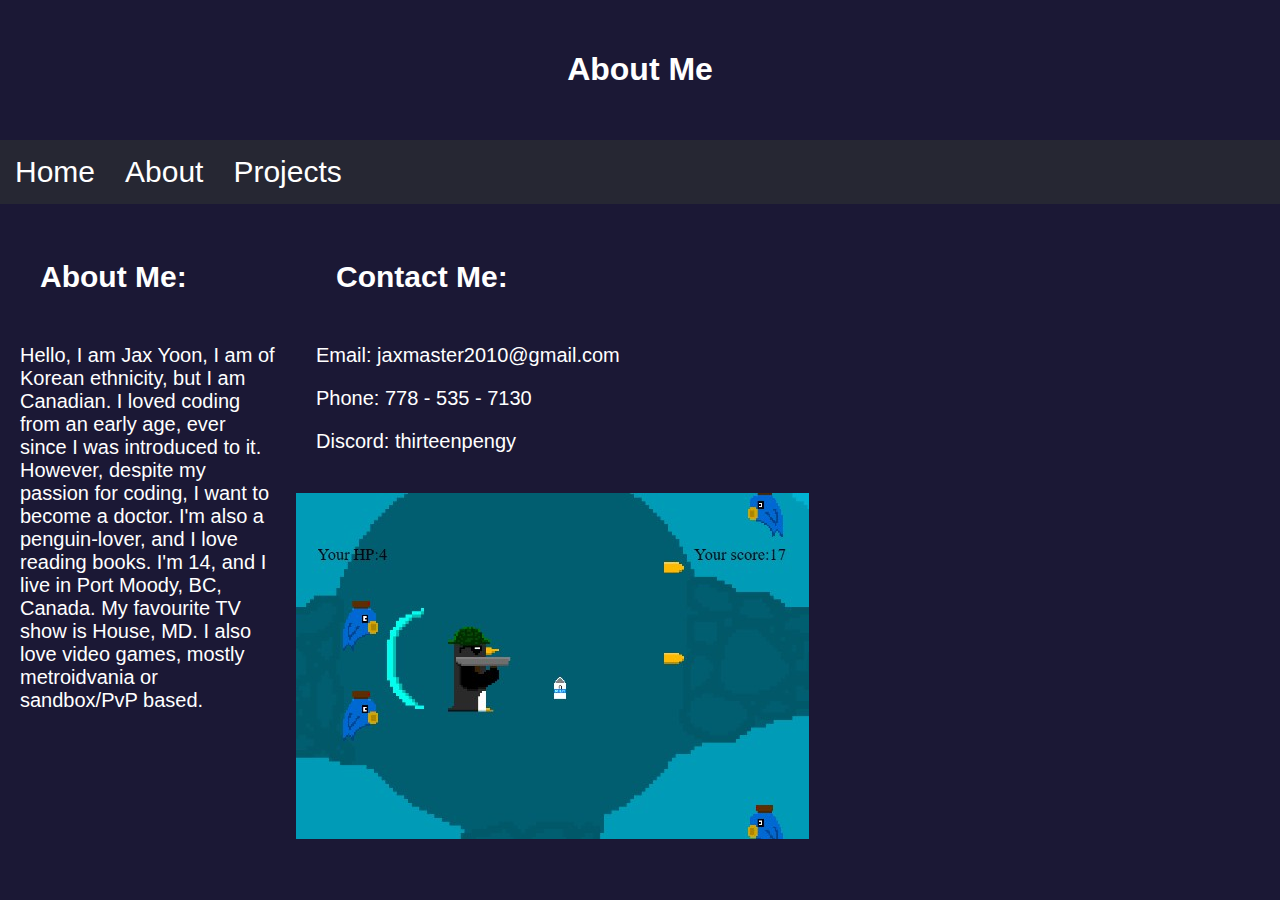
==== aboutme.html @ ca336055 "about me page" ====
<!DOCTYPE html>
<html>

    <head>
        <title> About Me </title>
        <link rel = "stylesheet" type = "text/css" href = "style.css">
    </head>
    <body>
        <h1 class = h1>About Me</h1>
    </body>
    
<body class = "bloody">


    <nav class = "navbar">
        <ul>
            <li>
                <a href = "index.html">
                    Home
                </a>
            </li>
            <li>
                <a href = "aboutme.html">
                    About
                </a>
            </li>
            <li>
                <a href = "projects.html">
                    Projects
                </a>
            </li>
        </ul>

    </nav>

    <main>
        
        <aside class = "aside">
            <h3 class = h3>About Me:</h3>
            <p class = "about-me-paragraph">
                Hello, I am Jax Yoon, I am of Korean ethnicity, but I am Canadian. I loved coding from an early age, ever since I was introduced to it. However, despite my passion for coding, I want to become a doctor. I'm also a penguin-lover, and I love reading books. I'm 14, and I live in Port Moody, BC, Canada. My favourite TV show  is House, MD. I also love video games, mostly metroidvania or sandbox/PvP based.
            </p>
        </aside>
        <section class = "section">
            <h3 class = h3>Contact Me:</h3>
            <p class = "projects-paragraph">
                Email: jaxmaster2010@gmail.com 
                
            </p>
            <p class = "projects-paragraph">
                Phone: 778 - 535 - 7130
            </p>
            <p class = "projects-paragraph">
                Discord: thirteenpengy
            </p>
        </section>
        <div class = "aboutmeimage">
            <!--<img src = "images/pengywithmilk.png">-->
            <img src = "images/aboutmeimage.jpg">


        </div>

        
    </main>
</body>
</html>
---- style.css ----
body {
    margin: 0px;
}


h1{
    text-align: center;
    /*background-color: rgb(90, 91, 124);*/
    padding: 30px;
    color: white;
    font-family: Verdana, Geneva, Tahoma, sans-serif;
}

.h3 {
    padding: 20px;
    font-size: 30px;
    font-family: Verdana, Geneva, Tahoma, sans-serif;
}

.navbar {
    height: 50px;
    font-family: Verdana, Geneva, Tahoma, sans-serif;
}
.navbar ul{
    list-style-type: none;
    padding: 0px;
    margin: 0px;
    background-color: rgb(38, 39, 51);
    overflow: hidden;
}

.navbar a {
    color: white;
    text-decoration: none;
    padding: 15px;
    display: block;
    text-align: center;
    font-size: 30px;
}

.navbar a:hover {
    background-color: rgb(17, 18, 26);
}

.navbar li {
    float: left;
}

.aside {
    color: white;
    float: left;
    padding: 20px;
    width: 20%
    
}

.section {
    color: white;
    float: left;
    padding: 20px;
    width: 40%
    
    
}

.projects-paragraph {
    font-size: 20px;
    font-family: Verdana, Geneva, Tahoma, sans-serif;
}
.about-me-paragraph {
    font-size: 20px;
    font-family: Verdana, Geneva, Tahoma, sans-serif;
}

.bloody {
    background-color: rgb(27, 24, 53);
}
.home-page-image {
    padding: 50px;
}

.pengywithmilk {
    width: 50px;
    height: 50px;
}

.aboutmeimage {
    padding: 50px;
}
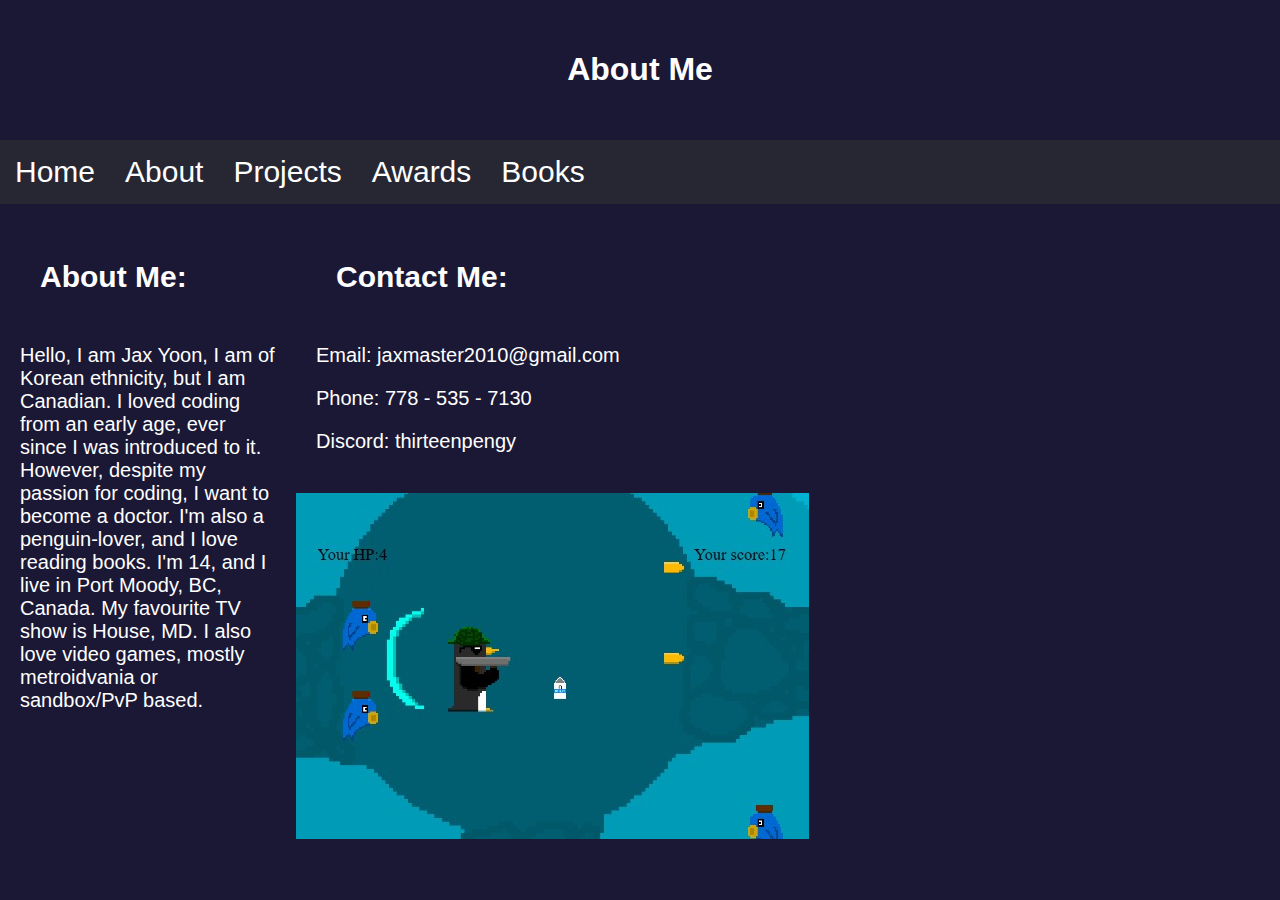
==== commit fa9de39e: "some more changes" ====
--- a/aboutme.html
+++ b/aboutme.html
@@ -27,6 +27,16 @@
             <li>
                 <a href = "projects.html">
                     Projects
+                </a>
+            </li>
+            <li>
+                <a href = "awards.html">
+                    Awards
+                </a>
+            </li>
+            <li>
+                <a href = "books.html">
+                    Books
                 </a>
             </li>
         </ul>
